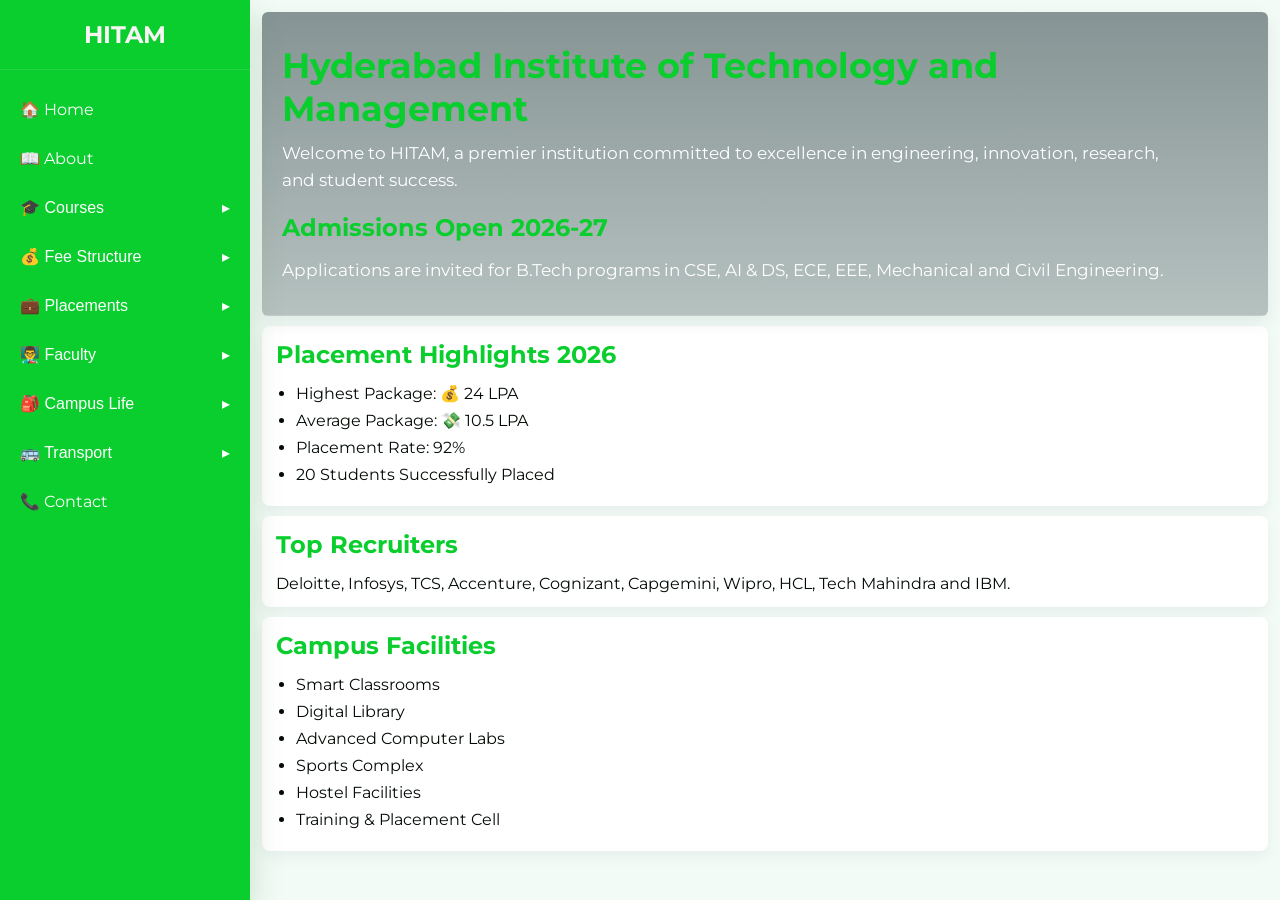
==== index.html @ 1e171240 "Add files via upload" ====
<!DOCTYPE html>
<html>
<head>
    <meta charset="utf-8">
    <title>HITAM - Home</title>
    <link href="https://fonts.googleapis.com/css2?family=Montserrat:wght@300;400;600;700&display=swap" rel="stylesheet">
    <link rel="stylesheet" href="style.css">
</head>
<body style="--college-image: url('images/hitam%20colege%20photo.webp'); --college-opacity:0.12">

<div class="sidebar">

    <h2>HITAM</h2>

    <a href="index.html">🏠 Home</a>
    <a href="about.html">📖 About</a>

    <button class="dropdown-btn">🎓 Courses <span class="caret">▸</span></button>
    <div class="dropdown-container">
        <a href="course.html#course-cse">CSE</a>
        <a href="course.html#course-cse-aiml">CSE (AI & ML)</a>
        <a href="course.html#course-cse-ds">CSE (Data Science)</a>
        <a href="course.html#course-ece">ECE</a>
        <a href="course.html#course-eee">EEE</a>
        <a href="course.html#course-mech">Mechanical</a>
        <a href="course.html#course-civil">Civil</a>
    </div>

    <button class="dropdown-btn">💰 Fee Structure <span class="caret">▸</span></button>
    <div class="dropdown-container">
        <a href="fee.html">Fees</a>
        <a href="fee.html#hostel">Hostel Fees</a>
    </div>

    <button class="dropdown-btn">💼 Placements <span class="caret">▸</span></button>
    <div class="dropdown-container">
        <a href="placements.html#placed-2025">Placed - 2025</a>
        <a href="placements.html#placed-2026">Placed - 2026</a>
    </div>

    <button class="dropdown-btn">👨‍🏫 Faculty <span class="caret">▸</span></button>
    <div class="dropdown-container">
        <a href="faculty.html#cse">CSE</a>
        <a href="faculty.html#cse-aiml">CSE (AI & ML)</a>
        <a href="faculty.html#cse-ds">CSE (Data Science)</a>
        <a href="faculty.html#ece">ECE</a>
        <a href="faculty.html#eee">EEE</a>
        <a href="faculty.html#mech">Mechanical</a>
        <a href="faculty.html#civil">Civil</a>
    </div>

    <button class="dropdown-btn">🎒 Campus Life <span class="caret">▸</span></button>
    <div class="dropdown-container">
        <a href="sports.html">Sports</a>
        <a href="ncc.html">NCC</a>
        <a href="nss.html">NSS</a>
    </div>

    <button class="dropdown-btn">🚌 Transport <span class="caret">▸</span></button>
    <div class="dropdown-container">
        <a href="transport.html">🗺️ Bus Routes</a>
    </div>

    <a href="contact.html">📞 Contact</a>

</div>

<div class="content">

    <div class="hero" style="--hero-image: url('images/hitam%20colege%20photo.webp')">

        <h1>Hyderabad Institute of Technology and Management</h1>

        <p>
            Welcome to HITAM, a premier institution committed to
            excellence in engineering, innovation, research,
            and student success.
        </p>

        <br>

        <h2>Admissions Open 2026-27</h2>

        <p>
            Applications are invited for B.Tech programs in
            CSE, AI & DS, ECE, EEE, Mechanical and Civil Engineering.
        </p>

    </div>

    <div class="card">

        <h2>Placement Highlights 2026</h2>

        <ul>
            <li>Highest Package: 💰 24 LPA</li>
            <li>Average Package: 💸 10.5 LPA</li>
            <li>Placement Rate: 92%</li>
            <li>20 Students Successfully Placed</li>
        </ul>

    </div>

    <div class="card">

        <h2>Top Recruiters</h2>

        <p>
            Deloitte, Infosys, TCS, Accenture,
            Cognizant, Capgemini, Wipro, HCL,
            Tech Mahindra and IBM.
        </p>

    </div>

    <div class="card">

        <h2>Campus Facilities</h2>

        <ul>
            <li>Smart Classrooms</li>
            <li>Digital Library</li>
            <li>Advanced Computer Labs</li>
            <li>Sports Complex</li>
            <li>Hostel Facilities</li>
            <li>Training & Placement Cell</li>
        </ul>

    </div>

</div>

    <script>
    document.addEventListener('DOMContentLoaded', function(){
        var buttons = document.querySelectorAll('.dropdown-btn');
        buttons.forEach(function(btn){
            var container = btn.nextElementSibling;
            var caret = btn.querySelector('.caret');
            btn.addEventListener('click', function(){
                if(container) container.classList.toggle('show');
                if(caret) caret.style.transform = container && container.classList.contains('show') ? 'rotate(90deg)' : 'rotate(0deg)';
            });
        });
    });
    </script>
    
</body>
</html>
---- style.css ----
*{
    margin:0;
    padding:0;
    box-sizing:border-box;
}

body{
    font-family: 'Montserrat', 'Segoe UI', 'Noto Color Emoji', 'Apple Color Emoji', 'Segoe UI Emoji', sans-serif;
    background:var(--bg, #f2f7f8);
    color:var(--text, #102a43);
}
/* Theme variables and defaults */
:root{
    --primary: #09ce2d; /* HITAM green */
    --accent: #c8e6c9;
    --accent-2: #17981e;
    --bg: #f2fbf6;
    --text: #030b05;
    --muted: #547a63;
    /* Default college image (local asset) */
    --college-image: url('images/hitam%20colege%20photo.webp');
    --college-opacity: 0.12;
}

.sidebar{
    position:fixed;
    left:0;
    box-shadow:0 8px 22px rgba(46,125,50,0.18);
    width:250px;
    height:100%;
    background:var(--primary);
    box-shadow:0 12px 30px rgba(46,125,50,0.22);
    z-index:2;
}

.sidebar h2{
    color:rgb(248, 244, 244);
    text-align:center;
    padding:20px;
    border-bottom:1px solid rgba(255,255,255,0.12);
}

.sidebar a{
    display:block;
    color:white;
    text-decoration:none;
    padding:15px 20px;
    transition:0.18s ease;
}

.sidebar a:hover{
    background:rgba(255,255,255,0.06);
    transform:translateX(4px);
}

/* Dropdown styles inside sidebar */
.dropdown-btn{
    display:block;
    color:white;
    background:transparent;
    border:none;
    width:100%;
    text-align:left;
    padding:15px 20px;
    cursor:pointer;
    font-size:16px;
}
.dropdown-btn:focus{outline:none}
.dropdown-btn .caret{float:right;transition:transform .18s}
.dropdown-container{display:none;background:rgba(255,255,255,0.02);padding-left:10px}
.dropdown-container a{padding:12px 28px}
.dropdown-container.show{display:block}

.content{
    margin-left:250px;
    padding:12px; /* tightened padding */
    position:relative;
    z-index:1;
}

/* Subtle transparent campus photo across the interface */
body::before{
    /* overlay disabled per user request */
    display:none;
}

.hero{
    position:relative;
    background-image: linear-gradient(rgba(2,22,29,0.45), rgba(2,22,29,0.25)), var(--hero-image);
    background-position: center;
    background-size: cover;
    background-repeat: no-repeat;
    color:white;
    padding:32px 20px; /* reduced hero padding */
    border-radius:6px;
    box-shadow:0 6px 18px rgba(8,24,32,0.08);
}

/* small logo inside hero (used on pages like NSS) */
.hero-logo{
    position:absolute;
    top:14px;
    right:18px;
    width:64px;
    height:auto;
    border-radius:8px;
    box-shadow:0 8px 20px rgba(0,0,0,0.3);
    border:2px solid rgba(255,255,255,0.12);
}

.card{
    background:white;
    padding:14px; /* tightened */
    margin-top:10px;
    border-radius:8px;
    box-shadow:0 6px 14px rgba(8,24,32,0.05);
}

/* Headings use the primary (green) color by default; sidebar and hero
   explicitly override this where needed. */
h1, h2, h3 {
    color: var(--primary);
    margin-bottom: 15px;
}

ul{
    margin-left:20px;
    margin-top:10px;
}

li{
    margin-bottom:8px;
}

table{
    width:100%;
    border-collapse:collapse;
    margin-top:20px;
    background:white;
}

th{
    background:linear-gradient(90deg,var(--primary), #0e5560);
    color:white;
}

th,td{
    border:1px solid #e6eef0;
    padding:12px;
    text-align:center;
}

.back-btn{
    display:inline-block;
    background:var(--primary);
    color:white;
    text-decoration:none;
    padding:12px 26px;
    border-radius:30px;
    margin-top:20px;
    font-weight:700;
    box-shadow:0 8px 22px rgba(11,138,83,0.18);
}

.back-btn:hover{
    transform:translateY(-3px);
    box-shadow:0 12px 30px rgba(11,138,83,0.26);
}

.hero h1{font-size:2.2rem;margin-bottom:10px}
.hero p{font-size:1.05rem;line-height:1.6;max-width:900px}

@media(max-width:900px){
    .sidebar{position:static;width:100%;height:auto}
    .content{margin-left:0;padding:20px}
    .hero{padding:40px}
}

/* Emoji font fallback for consistent emoji rendering */
.emoji{
    font-family: 'Segoe UI Emoji', 'Apple Color Emoji', 'Noto Color Emoji', 'Segoe UI Symbol', sans-serif;
}

/* Department grid for faculty page */
.dept-grid{
    display:grid;
    grid-template-columns:repeat(auto-fit,minmax(260px,1fr));
    gap:18px;
    margin-top:20px;
}
.dept-card{
    background:white;
    padding:18px;
    border-radius:10px;
    box-shadow:0 6px 18px rgba(8,24,32,0.06);
    border-left:6px solid var(--primary);
}
.dept-head{display:flex;align-items:center;justify-content:space-between;margin-bottom:12px}
.dept-head h3{margin:0;color:var(--primary)}
.dept-head .head-name{background:var(--accent);padding:6px 10px;border-radius:20px;font-weight:600;color:#123;}
.dept-list{list-style:none;padding-left:0}
.dept-list li{padding:6px 0;border-bottom:1px solid #f1f6f7}

/* Faculty member small cards */
.faculty-member{
    background:linear-gradient(180deg,#ffffff,#fcfeff);
    padding:12px;
    border-radius:8px;
    margin:8px 0;
    box-shadow:0 6px 14px rgba(8,24,32,0.04);
}
.faculty-member h4{font-size:1rem;margin-bottom:6px;color:#0b6e74}
.faculty-member p{font-size:0.92rem;margin-bottom:4px;color:var(--muted)}
.faculty-member .fm-ach{color:var(--text);font-weight:600}
.dept-summary{margin-bottom:10px;font-weight:600;color:var(--muted)}
.dept-achievements ul{margin-left:18px;margin-top:8px}

/* Department achievements box */
.dept-achievements{
    background: linear-gradient(180deg, rgba(11,110,116,0.03), rgba(255,127,80,0.02));
    border-left:6px solid var(--accent-2);
    padding:12px 14px;
    margin-top:12px;
    border-radius:8px;
}
.dept-achievements h4{color:var(--accent-2);margin:0 0 8px 0}
.dept-achievements ul{margin-left:18px}
.dept-achievements li{color:var(--text);font-weight:600;margin-bottom:6px}

/* Head photo in department header */
.head-photo{
    width:48px;height:48px;border-radius:50%;object-fit:cover;margin-right:12px;border:3px solid rgba(255,255,255,0.12);
}
.dept-head{display:flex;align-items:center;justify-content:space-between;margin-bottom:12px}
.dept-head .head-left{display:flex;align-items:center}

/* Faculty photo */
.faculty-photo{width:56px;height:56px;border-radius:8px;object-fit:cover;margin-right:12px;float:left}
.faculty-member{overflow:auto}

/* Faculty branch badge inside faculty cards */
.fm-branch{
    display:inline-block;
    background:var(--accent);
    color:var(--primary);
    padding:4px 10px;
    border-radius:12px;
    font-weight:700;
    margin-bottom:8px;
    font-size:0.85rem;
}

/* Transport and sports images */
.transport-photo{width:100%;border-radius:8px;margin-bottom:12px;object-fit:cover}
.sports-gallery{display:flex;gap:10px;margin-top:10px}
.sports-gallery img{width:32%;border-radius:8px;object-fit:cover}

/* Placements hero (students at work) */
.placements-hero{
    margin-top:20px;
    padding:40px 30px;
    border-radius:10px;
    color:white;
    background-image: linear-gradient(rgba(2,22,29,0.45), rgba(2,22,29,0.25)), url('images/placement.jpg');
    background-size:cover;background-position:center;
    box-shadow:0 10px 30px rgba(8,24,32,0.12);
}
.placements-hero h2{margin:0 0 8px 0}
.placements-hero p{max-width:900px}
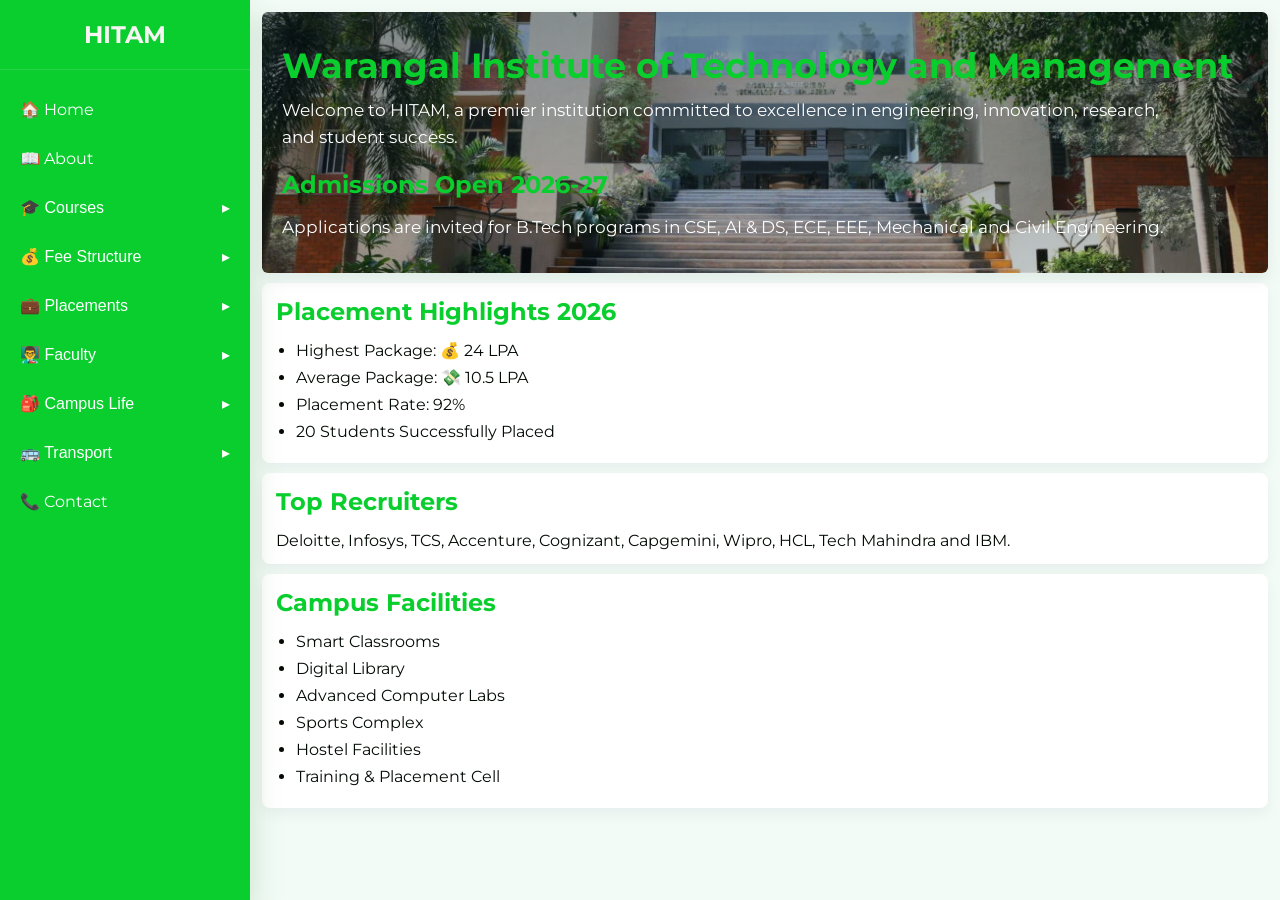
==== commit de23732a: "Update index.html" ====
--- a/index.html
+++ b/index.html
@@ -69,7 +69,7 @@
 
     <div class="hero" style="--hero-image: url('images/hitam%20colege%20photo.webp')">
 
-        <h1>Hyderabad Institute of Technology and Management</h1>
+        <h1>Warangal Institute of Technology and Management</h1>
 
         <p>
             Welcome to HITAM, a premier institution committed to
@@ -145,4 +145,4 @@
     </script>
     
 </body>
-</html>+</html>
